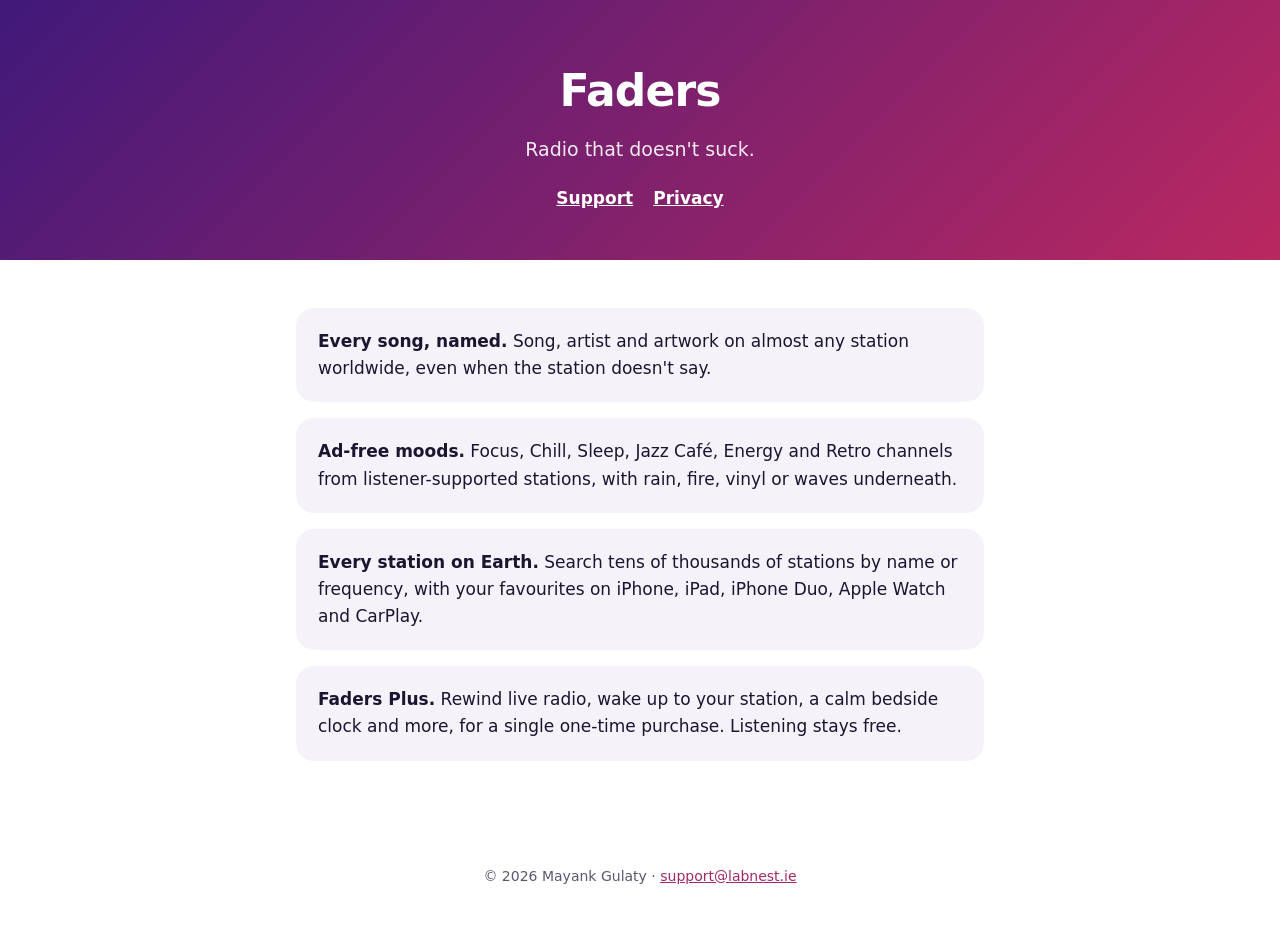
==== index.html @ cd43d828 "Faders support and privacy pages" ====
<!doctype html><html lang="en"><head><meta charset="utf-8"><meta name="viewport" content="width=device-width,initial-scale=1"><title>Faders – Radio that doesn't suck</title><link rel="stylesheet" href="style.css"></head><body>
<header><h1>Faders</h1><p>Radio that doesn't suck.</p><nav><a href="support.html">Support</a><a href="privacy.html">Privacy</a></nav></header>
<main>
<div class="card"><strong>Every song, named.</strong> Song, artist and artwork on almost any station worldwide, even when the station doesn't say.</div>
<div class="card"><strong>Ad-free moods.</strong> Focus, Chill, Sleep, Jazz Café, Energy and Retro channels from listener-supported stations, with rain, fire, vinyl or waves underneath.</div>
<div class="card"><strong>Every station on Earth.</strong> Search tens of thousands of stations by name or frequency, with your favourites on iPhone, iPad, iPhone Duo, Apple Watch and CarPlay.</div>
<div class="card"><strong>Faders Plus.</strong> Rewind live radio, wake up to your station, a calm bedside clock and more, for a single one-time purchase. Listening stays free.</div>
</main><footer>© 2026 Mayank Gulaty · <a href="mailto:support@labnest.ie">support@labnest.ie</a></footer></body></html>
---- style.css ----
:root{--bg:#fff;--fg:#1c1530;--muted:#5d5670;--accent:#a3286a;--card:#f5f2fa}
@media (prefers-color-scheme:dark){:root{--bg:#120c1c;--fg:#f3eefb;--muted:#b6aec6;--accent:#ff6fae;--card:#1e1630}}
*{box-sizing:border-box}body{margin:0;background:var(--bg);color:var(--fg);font:17px/1.6 -apple-system,BlinkMacSystemFont,"SF Pro Text",system-ui,sans-serif}
header{background:linear-gradient(135deg,#40197a,#ba2860);color:#fff;padding:56px 16px 48px;text-align:center}
header h1{margin:0;font-size:44px;letter-spacing:-.02em}header p{margin:8px 0 0;opacity:.9;font-size:19px}
main{max-width:720px;margin:0 auto;padding:32px 16px 64px}h2{margin-top:36px;font-size:22px}a{color:var(--accent)}
.card{background:var(--card);border-radius:18px;padding:20px 22px;margin:16px 0}nav{text-align:center;margin-top:20px}nav a{color:#fff;margin:0 10px;font-weight:600}
small,.muted{color:var(--muted)}footer{text-align:center;color:var(--muted);font-size:14px;padding:24px 16px 40px}
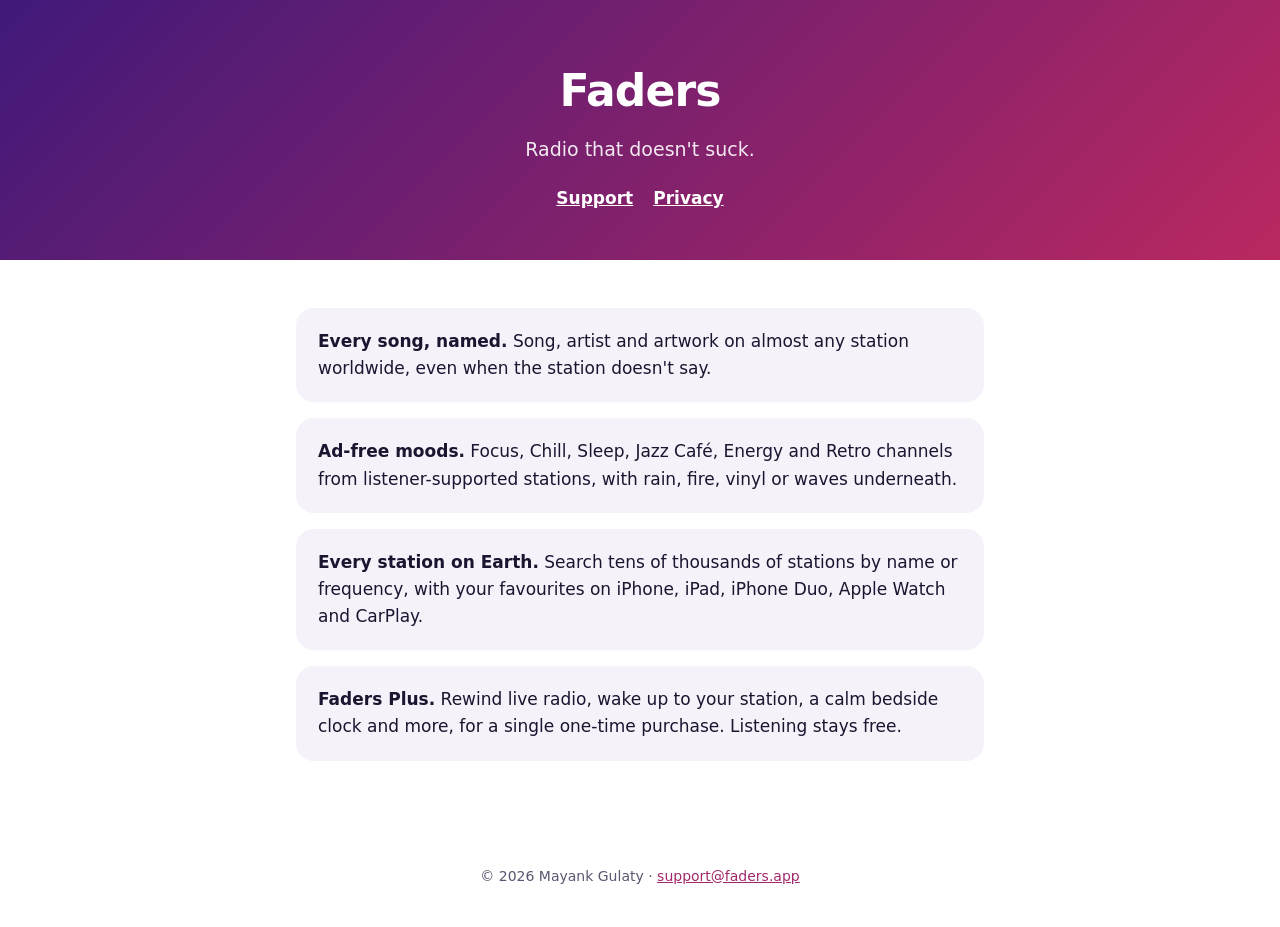
==== commit 15e79560: "Support email: support@faders.app" ====
--- a/index.html
+++ b/index.html
@@ -5,4 +5,4 @@
 <div class="card"><strong>Ad-free moods.</strong> Focus, Chill, Sleep, Jazz Café, Energy and Retro channels from listener-supported stations, with rain, fire, vinyl or waves underneath.</div>
 <div class="card"><strong>Every station on Earth.</strong> Search tens of thousands of stations by name or frequency, with your favourites on iPhone, iPad, iPhone Duo, Apple Watch and CarPlay.</div>
 <div class="card"><strong>Faders Plus.</strong> Rewind live radio, wake up to your station, a calm bedside clock and more, for a single one-time purchase. Listening stays free.</div>
-</main><footer>© 2026 Mayank Gulaty · <a href="mailto:support@labnest.ie">support@labnest.ie</a></footer></body></html>
+</main><footer>© 2026 Mayank Gulaty · <a href="mailto:support@faders.app">support@faders.app</a></footer></body></html>
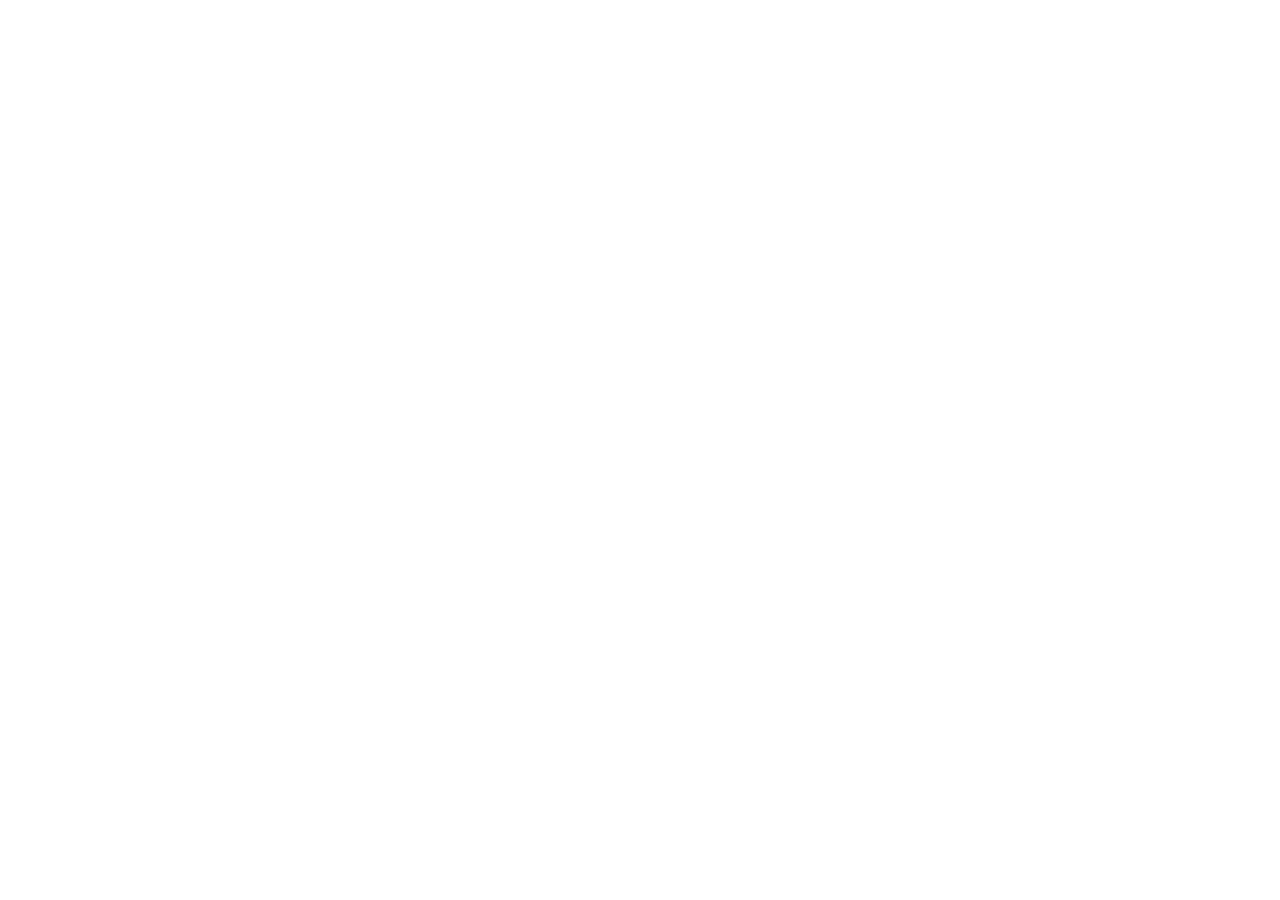
==== commit a1db63c6: "Pages moved to faders.app: redirect index, privacy and support" ====
--- a/index.html
+++ b/index.html
@@ -1,8 +1,15 @@
-<!doctype html><html lang="en"><head><meta charset="utf-8"><meta name="viewport" content="width=device-width,initial-scale=1"><title>Faders – Radio that doesn't suck</title><link rel="stylesheet" href="style.css"></head><body>
-<header><h1>Faders</h1><p>Radio that doesn't suck.</p><nav><a href="support.html">Support</a><a href="privacy.html">Privacy</a></nav></header>
-<main>
-<div class="card"><strong>Every song, named.</strong> Song, artist and artwork on almost any station worldwide, even when the station doesn't say.</div>
-<div class="card"><strong>Ad-free moods.</strong> Focus, Chill, Sleep, Jazz Café, Energy and Retro channels from listener-supported stations, with rain, fire, vinyl or waves underneath.</div>
-<div class="card"><strong>Every station on Earth.</strong> Search tens of thousands of stations by name or frequency, with your favourites on iPhone, iPad, iPhone Duo, Apple Watch and CarPlay.</div>
-<div class="card"><strong>Faders Plus.</strong> Rewind live radio, wake up to your station, a calm bedside clock and more, for a single one-time purchase. Listening stays free.</div>
-</main><footer>© 2026 Mayank Gulaty · <a href="mailto:support@faders.app">support@faders.app</a></footer></body></html>
+<!doctype html>
+<html lang="en">
+<head>
+<meta charset="utf-8">
+<meta name="viewport" content="width=device-width, initial-scale=1">
+<title>Faders</title>
+<link rel="canonical" href="https://faders.app/">
+<meta http-equiv="refresh" content="0; url=https://faders.app/">
+<meta name="robots" content="noindex">
+<script>location.replace("https://faders.app/" + location.hash)</script>
+</head>
+<body style="font-family:-apple-system,sans-serif;padding:24px">
+<p>Faders has moved to <a href="https://faders.app/">faders.app</a>.</p>
+</body>
+</html>
